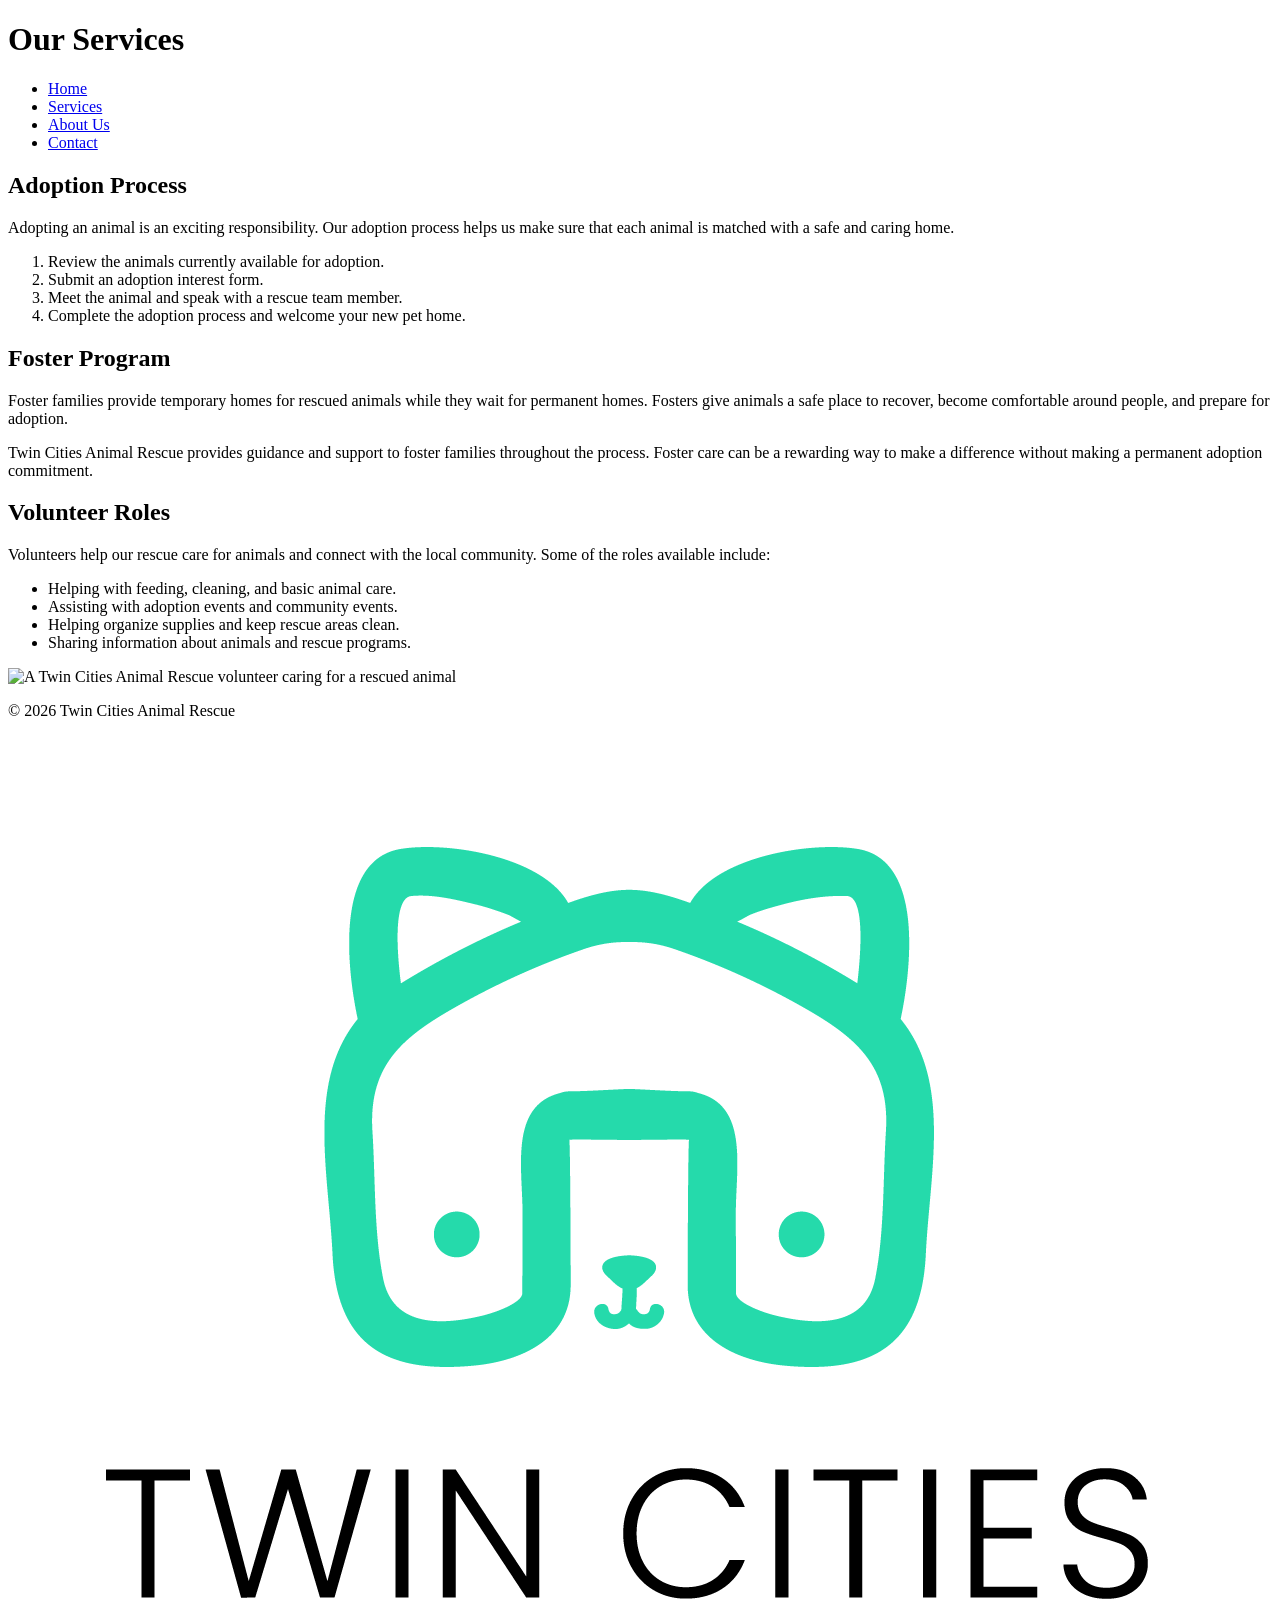
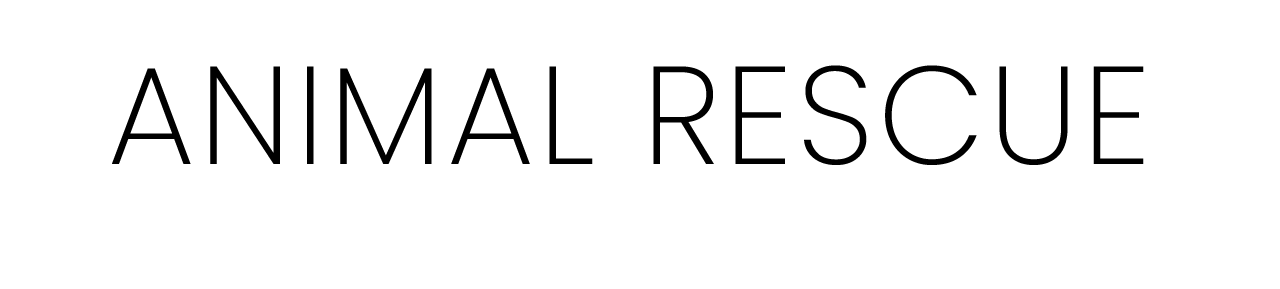
==== sophia_org/services.html @ 455da998 "fixed pathing" ====
<!DOCTYPE html>
<html lang="en">
<head>
    <meta charset="UTF-8">
    <meta name="viewport" content="width=device-width, initial-scale=1.0">
    <title>Twin Cities Animal Rescue - Services</title>
    <link rel="stylesheet" href="style.css">
</head>
<body>

    <header>
        <h1>Our Services</h1>

        <nav>
            <ul>
                <li><a href="index.html">Home</a></li>
                <li><a href="services.html">Services</a></li>
                <li><a href="about.html">About Us</a></li>
                <li><a href="contact.html">Contact</a></li>
            </ul>
        </nav>
    </header>

    <main>
        <section>
            <h2>Adoption Process</h2>
            <p>
                Adopting an animal is an exciting responsibility. Our adoption
                process helps us make sure that each animal is matched with a
                safe and caring home.
            </p>

            <ol>
                <li>Review the animals currently available for adoption.</li>
                <li>Submit an adoption interest form.</li>
                <li>Meet the animal and speak with a rescue team member.</li>
                <li>Complete the adoption process and welcome your new pet home.</li>
            </ol>
        </section>

        <section>
            <h2>Foster Program</h2>
            <p>
                Foster families provide temporary homes for rescued animals
                while they wait for permanent homes. Fosters give animals a
                safe place to recover, become comfortable around people, and
                prepare for adoption.
            </p>

            <p>
                Twin Cities Animal Rescue provides guidance and support to
                foster families throughout the process. Foster care can be a
                rewarding way to make a difference without making a permanent
                adoption commitment.
            </p>
        </section>

        <section>
            <h2>Volunteer Roles</h2>
            <p>
                Volunteers help our rescue care for animals and connect with
                the local community. Some of the roles available include:
            </p>

            <ul>
                <li>Helping with feeding, cleaning, and basic animal care.</li>
                <li>Assisting with adoption events and community events.</li>
                <li>Helping organize supplies and keep rescue areas clean.</li>
                <li>Sharing information about animals and rescue programs.</li>
            </ul>

            <img src="assets/rescue-volunteer_c.png"
                 alt="A Twin Cities Animal Rescue volunteer caring for a rescued animal">
        </section>
    </main>

    <footer>
        <p>&copy; 2026 Twin Cities Animal Rescue</p>
        <img src="assets/rescue-logo_c.png" alt="Twin Cities Animal Rescue logo">
    </footer>

</body>
</html>
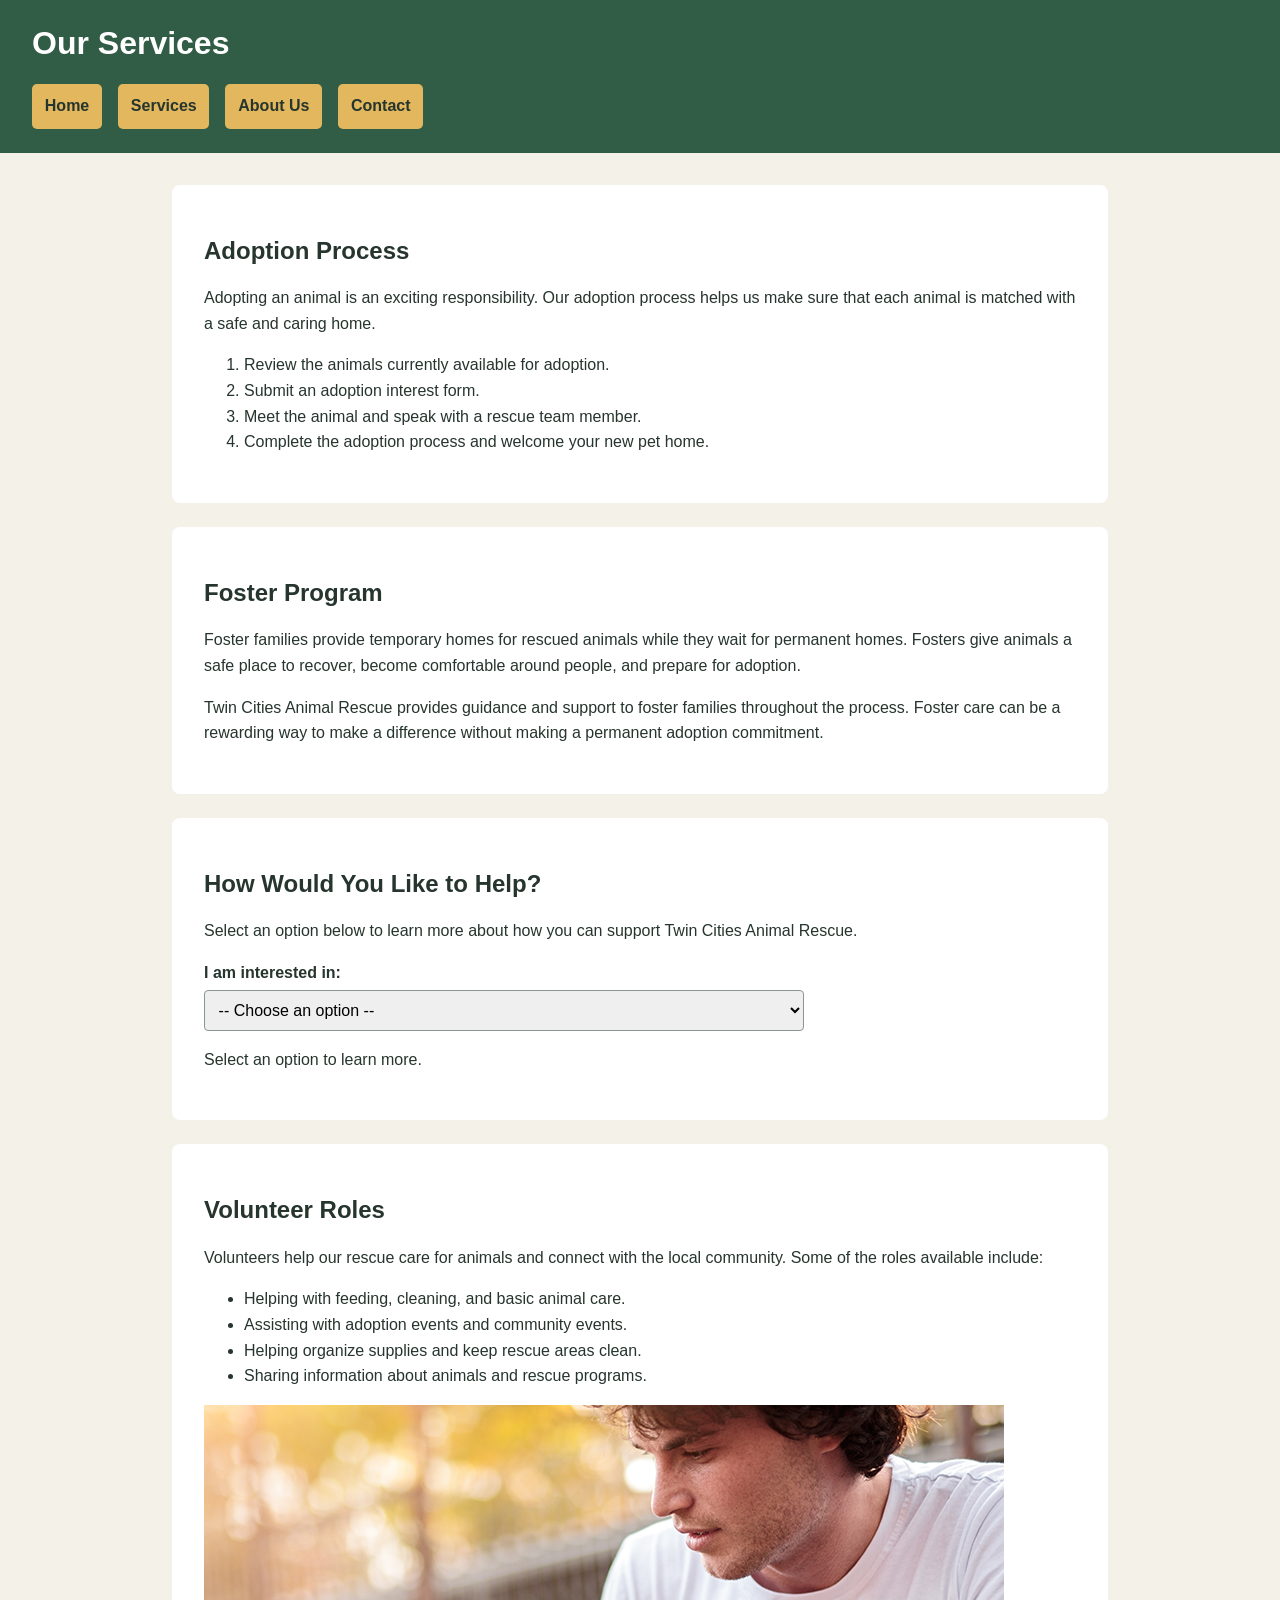
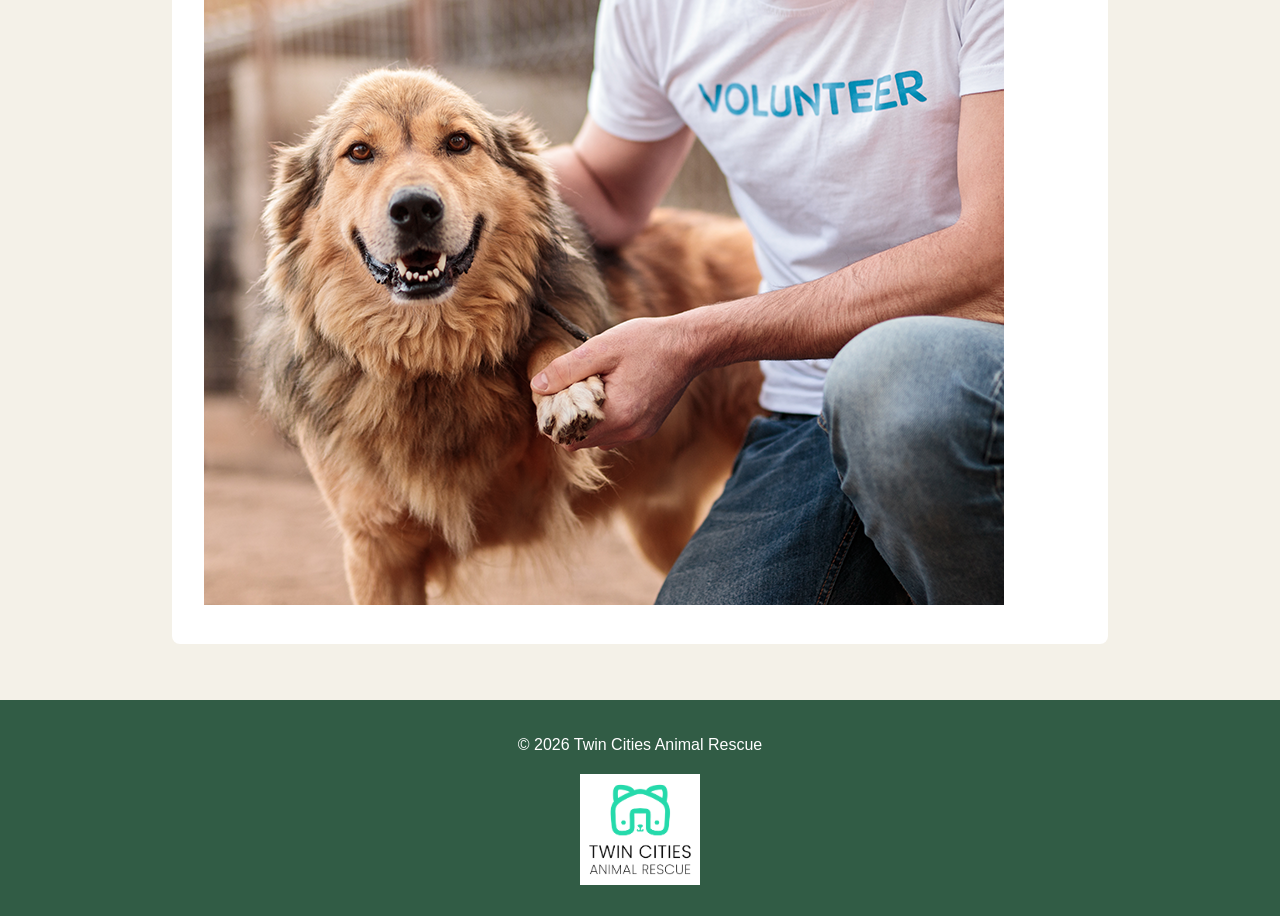
==== commit 20afdd35: "touchstone 4 update" ====
--- a/sophia_org/services.html
+++ b/sophia_org/services.html
@@ -5,6 +5,7 @@
     <meta name="viewport" content="width=device-width, initial-scale=1.0">
     <title>Twin Cities Animal Rescue - Services</title>
     <link rel="stylesheet" href="style.css">
+    <script src="script.js" defer></script>
 </head>
 <body>
 
@@ -54,7 +55,26 @@
                 adoption commitment.
             </p>
         </section>
+        <section id="interest-section">
+            <h2>How Would You Like to Help?</h2>
 
+            <p>
+                Select an option below to learn more about how you can support
+                Twin Cities Animal Rescue.
+            </p>
+
+            <label for="help-interest">I am interested in:</label>
+            <select id="help-interest">
+                <option value="">-- Choose an option --</option>
+                <option value="volunteer">Volunteering</option>
+                <option value="foster">Fostering</option>
+                <option value="adoption">Adoption Information</option>
+            </select>
+
+            <div id="interest-result">
+                <p>Select an option to learn more.</p>
+            </div>
+        </section>
         <section>
             <h2>Volunteer Roles</h2>
             <p>
--- a/sophia_org/style.css
+++ b/sophia_org/style.css
@@ -0,0 +1,186 @@
+* {
+    box-sizing: border-box;
+}
+
+body {
+    margin: 0;
+    font-family: Arial, sans-serif;
+    line-height: 1.6;
+    background-color: #f4f1e8;
+    color: #26352d;
+}
+
+header {
+    background-color: #315c45;
+    color: white;
+    padding: 1rem;
+}
+
+header a {
+    color: white;
+}
+
+header img {
+    width: 120px;
+    height: auto;
+    display: block;
+    margin-bottom: 1rem;
+}
+
+h1,
+h2,
+h3 {
+    line-height: 1.2;
+}
+
+h1 {
+    margin-top: 0;
+}
+
+nav ul {
+    list-style: none;
+    padding: 0;
+    margin: 1rem 0 0;
+    display: flex;
+    flex-direction: column;
+    gap: 0.5rem;
+}
+
+nav a {
+    display: block;
+    text-decoration: none;
+    background-color: #e2b75e;
+    color: #26352d;
+    padding: 0.6rem 0.8rem;
+    border-radius: 5px;
+    font-weight: bold;
+}
+
+nav a:hover {
+    background-color: #f0cc7b;
+}
+
+main {
+    width: 100%;
+    max-width: 1000px;
+    margin: 0 auto;
+    padding: 1rem;
+}
+
+section {
+    background-color: white;
+    margin-bottom: 1.5rem;
+    padding: 1.5rem;
+    border-radius: 8px;
+}
+
+section img {
+    max-width: 100%;
+    height: auto;
+}
+
+figure {
+    margin: 0;
+}
+
+figcaption {
+    margin-top: 0.5rem;
+    font-style: italic;
+}
+
+form {
+    width: 100%;
+}
+
+fieldset {
+    border: 2px solid #315c45;
+    border-radius: 8px;
+    padding: 1rem;
+}
+
+legend {
+    font-weight: bold;
+    padding: 0 0.5rem;
+}
+
+label {
+    display: block;
+    margin-top: 1rem;
+    font-weight: bold;
+}
+
+input,
+select,
+textarea {
+    width: 100%;
+    max-width: 600px;
+    padding: 0.6rem;
+    margin-top: 0.3rem;
+    border: 1px solid #8b968f;
+    border-radius: 4px;
+    font: inherit;
+}
+
+textarea {
+    resize: vertical;
+}
+
+button {
+    margin-top: 1rem;
+    padding: 0.7rem 1.2rem;
+    border: none;
+    border-radius: 5px;
+    background-color: #315c45;
+    color: white;
+    font-weight: bold;
+    cursor: pointer;
+}
+
+button:hover {
+    background-color: #244635;
+}
+
+video {
+    max-width: 100%;
+    height: auto;
+}
+
+footer {
+    background-color: #315c45;
+    color: white;
+    text-align: center;
+    padding: 1rem;
+}
+
+footer img {
+    width: 120px;
+    height: auto;
+    margin-bottom: 0.5rem;
+}
+
+.error-message {
+    display: block;
+    width: 100%;
+    max-width: 600px;
+    margin-top: 0.25rem;
+    font-weight: bold;
+}
+
+@media (min-width: 700px) {
+    header {
+        padding: 1.5rem 2rem;
+    }
+
+    nav ul {
+        flex-direction: row;
+        gap: 1rem;
+    }
+
+    main {
+        padding: 2rem;
+    }
+
+    section {
+        padding: 2rem;
+    }
+}
